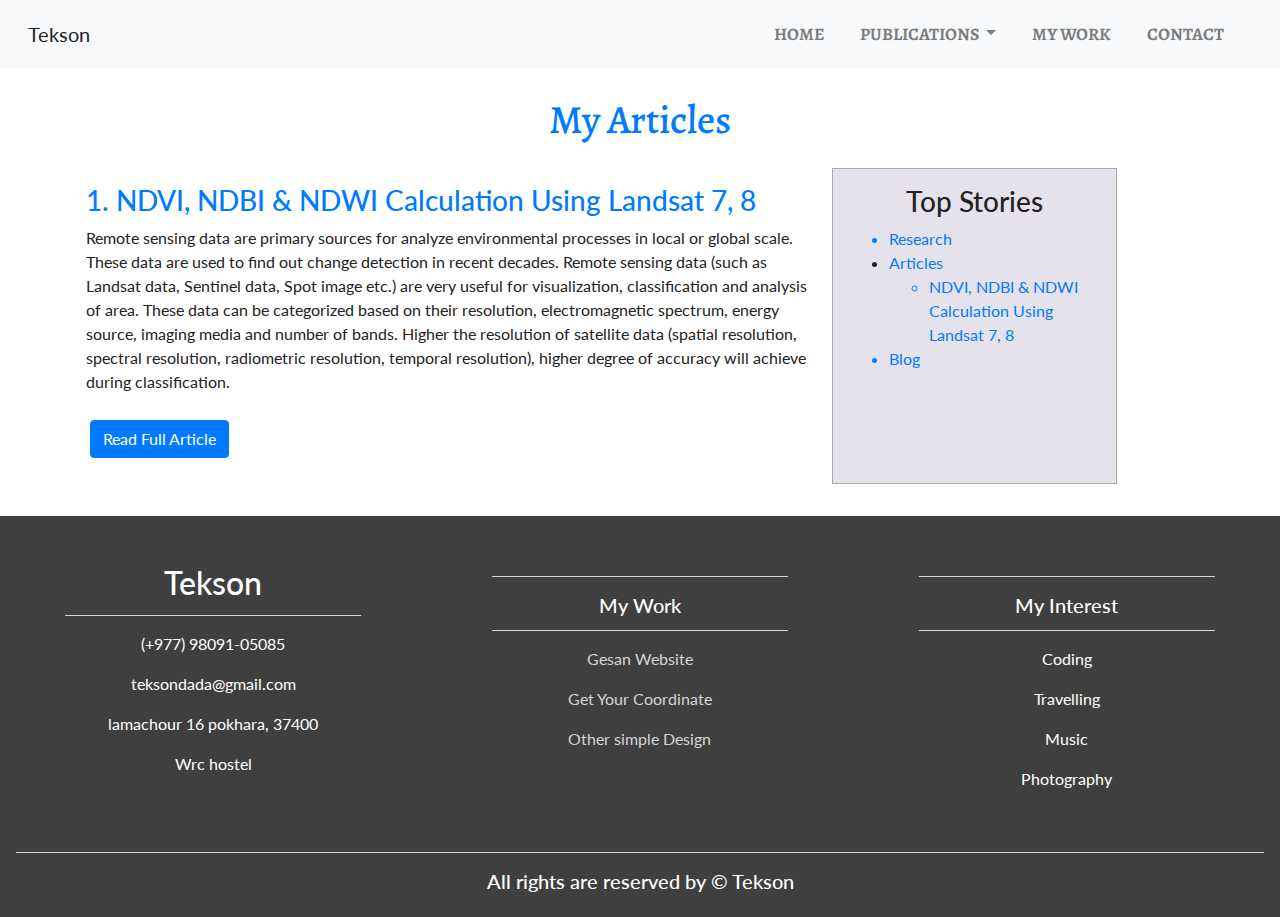
==== articles.html @ 779a0559 "updating required files" ====
<!DOCTYPE html>
<html lang="en">

<head>

    <head>
        <!-- Required meta tags -->
        <meta charset="utf-8">
        <meta name="viewport" content="width=device-width, initial-scale=1, shrink-to-fit=no">

        <!-- Bootstrap CSS -->
        <link rel="stylesheet" href="https://stackpath.bootstrapcdn.com/bootstrap/4.1.1/css/bootstrap.min.css">

        <!--Main CSS-->
        <link rel="stylesheet" type="text/css" href="css/style.css">

        <!--Animation CSS-->
        <link rel="stylesheet" type="text/css" href="css/animate.css">

        <!--Google Font-->
        <link href="https://fonts.googleapis.com/css?family=Alegreya:400,700|Lato" rel="stylesheet">


        <!--Font-awesome link-->
        <link rel="stylesheet" type="text/css" href="font-awesome/css/all.css">
        <link rel="stylesheet" href="https://use.fontawesome.com/releases/v5.1.0/css/all.css"
            integrity="sha384-lKuwvrZot6UHsBSfcMvOkWwlCMgc0TaWr+30HWe3a4ltaBwTZhyTEggF5tJv8tbt" crossorigin="anonymous">



        <!--Title of the Website-->
        <title>My Work | Tekson</title>

    </head>
</head>

<body>
    <!--Navigation -->
    <nav class="navbar navbar-expand-md bg-light navbar-light fixed-top shadow-lg">
        <div class="container-fluid animated fadeInUp" data-wow-duration=".7s">
            <a class="navbar-brand" href="index.html">Tekson</a>
            <button class="navbar-toggler" type="button" data-toggle="collapse" data-target="#navbarResponsive">
                <span class="navbar-toggler-icon"></span>
            </button>
            <div class="collapse navbar-collapse" id="navbarResponsive">
                <ul class="navbar-nav ml-auto">
                    <li class="nav-item">
                        <a href="index.html" class="nav-link">Home</a>
                    </li>
                    <li class="nav-item">
                        <div class="dropdown">
                            <a class="dropdown-toggle nav-link" id="dropdownMenuButton" data-toggle="dropdown"
                                aria-haspopup="true" aria-expanded="false" href="publication.html">
                                Publications
                            </a>
                            <div class="dropdown-menu" aria-labelledby="dropdownMenuButton">
                                <a class="dropdown-item nav-link" href="research.html">Research</a>
                                <a class="dropdown-item nav-link" href="articles.html">Articles</a>
                                <a class="dropdown-item nav-link" href="blog.html">Blog</a>
                            </div>
                        </div>
                    </li>
                    <li class="nav-item">
                        <a href="work.html" class="nav-link">My Work</a>
                    </li>
                    <li class="nav-item">
                        <a href="contact.html" class="nav-link">Contact</a>
                    </li>
                </ul>
            </div>
        </div>
    </nav>

    <!-- articles main -->
    <div class="articles padding">
        <h1 class="col-12 text-primary text-center heading padding wow fadeInUp">My Articles</h1>
        <div class="container">
            <div class="row">
                <div class="col-8 articles-main">
                    <a href="https://www.linkedin.com/pulse/ndvi-ndbi-ndwi-calculation-using-landsat-7-8-tek-bahadur-kshetri/"
                        target="_blank">
                        <h3 class="text-primary">1. NDVI, NDBI & NDWI Calculation Using Landsat 7, 8</h3>
                    </a>
                    <p>Remote sensing data are primary sources for analyze environmental processes in local or
                        global scale. These data are used to find out change detection in recent decades. Remote
                        sensing data (such as Landsat data, Sentinel data, Spot image etc.) are very useful for
                        visualization, classification and analysis of area. These data can be categorized based
                        on
                        their resolution, electromagnetic spectrum, energy source, imaging media and number of
                        bands. Higher the resolution of satellite data (spatial resolution, spectral resolution,
                        radiometric resolution, temporal resolution), higher degree of accuracy will achieve
                        during
                        classification.</p>
                    <img src="img/ndvi.jpg" alt="">
                    <a class="btn btn-primary"
                        href="https://www.linkedin.com/pulse/ndvi-ndbi-ndwi-calculation-using-landsat-7-8-tek-bahadur-kshetri/"
                        target="_blank">Read Full Article</a>

                </div>

                <div class="col-3 articles-side">
                    <h3 class="text-center">Top Stories</h3>
                    <ul>
                        <a href="#">
                            <li>Research</li>
                        </a>
                        <a href="#">
                            <li>Articles
                                <ul>
                                    <a href="#">
                                        <li>NDVI, NDBI & NDWI Calculation Using Landsat 7, 8</li>
                                    </a>
                                </ul>
                            </li>
                        </a>
                        <a href="#">
                            <li>Blog</li>
                        </a>
                    </ul>
                </div>
            </div>
        </div>
    </div>

    <!--Footer-->
    <footer class="text-white">
        <div class="container-fluid">
            <div class="row text-center">
                <div class="col-md-4 wow fadeInUp">
                    <h2>Tekson</h2>
                    <hr class="light">
                    <p>(+977) 98091-05085</p>
                    <p>teksondada@gmail.com</p>
                    <p>lamachour 16 pokhara, 37400</p>
                    <p>Wrc hostel</p>
                </div>
                <div class="col-md-4 m-footer wow fadeInUp">
                    <hr class="light">
                    <h5>My Work</h5>
                    <hr class="light">
                    <p><a href="#" data-toggle="modal" data-target="#myModal1">Gesan Website</a></p>
                    <p><a href="#" data-toggle="modal" data-target="#myModal2">Get Your Coordinate</a></p>
                    <p><a href="#" data-toggle="modal" data-target="#myModal3">Other simple Design</a></p>
                </div>
                <div class="col-md-4 wow fadeInUp">
                    <hr class="light">
                    <h5>My Interest</h5>
                    <hr class="light">
                    <p>Coding</p>
                    <p>Travelling</p>
                    <p>Music</p>
                    <p>Photography</p>
                </div>
                <div class="col-12 wow fadeInUp">
                    <hr class="light-1">
                    <h5> All rights are reserved by &copy; Tekson</h5>
                </div>
            </div>
        </div>
    </footer>

    <!-- Optional JavaScript -->
    <!-- jQuery first, then Popper.js, then Bootstrap JS -->
    <script src="https://code.jquery.com/jquery-3.3.1.slim.min.js"
        integrity="sha384-q8i/X+965DzO0rT7abK41JStQIAqVgRVzpbzo5smXKp4YfRvH+8abtTE1Pi6jizo"
        crossorigin="anonymous"></script>
    <script src="https://cdnjs.cloudflare.com/ajax/libs/popper.js/1.14.3/umd/popper.min.js"
        integrity="sha384-ZMP7rVo3mIykV+2+9J3UJ46jBk0WLaUAdn689aCwoqbBJiSnjAK/l8WvCWPIPm49"
        crossorigin="anonymous"></script>
    <script src="https://stackpath.bootstrapcdn.com/bootstrap/4.1.1/js/bootstrap.min.js"
        integrity="sha384-smHYKdLADwkXOn1EmN1qk/HfnUcbVRZyYmZ4qpPea6sjB/pTJ0euyQp0Mk8ck+5T"
        crossorigin="anonymous"></script>

    <script src="https://code.jquery.com/jquery-3.3.1.min.js"></script>
    <script type="text/javascript" src="js/main.js"></script>
    <script src="js/wow.min.js"></script>
    <script>
        new WOW().init();
    </script>
</body>

</html>
---- css/style.css ----
html, body{
	height: 100%;
	width: 100%;
	font-family: 'Lato', sans-serif;
	color: #222;
}
*{
	box-sizing: border-box;
}
.padding{
	padding-bottom: 2rem;
	padding-top: 2rem;
}


/*navigation*/
.navbar{
	padding: .8rem;
}
.navbar-nav li{
	padding-right: 20px;
}
.nav-link{
    font-family: 'Alegreya', serif;
    font-weight: 700;
	font-size: 1.1em !important;
	text-transform: uppercase;
}
.heading{
	margin-top: 3rem;
	font-family: 'Alegreya', serif;
}

.main-1{
	height: 100%;
	width: 100%;
	position: relative;
	background-image: url('../img/222.jpg');
	background-size: cover;
	background-repeat: none;
	background-position: center;
}
.main-2{
	position: absolute;
	top: 50%;
	left: 5%;
	transform: translateY(-50%);
	transform: translateX(-5%);
}
.my-skills{
	background-image: url(../img/my-skill1.jpg);
	background-attachment: fixed;
	background-repeat: none;
	background-size: cover;
	background-position: bottom;
}
.my-interests{
	background-image: url(../img/my-skill.jpg);
	background-attachment: fixed;
	background-repeat: none;
	background-size: cover;
	background-position: bottom;
}
.modal-body img{
	width: 100%;
	height: 100%;
}
.modal-content a{
	margin: 1%;
}
.fa-code,
.fa-camera,
.fa-music,
.fa-book,
.fa-plane,
.fa-gamepad{
	font-size: 80px;
}
.carousel-inner img{
	width: 100%;
	height: 100%;
}
.youtube{
	padding-bottom: 3%;
}
.udemy{
	padding-bottom: 3%;
}

#contact .well{
    margin-top:30px;
}
input[type="text"]  { border: none ;}
input[type="tel"]  { border: none ;}
input[type="email"]  { border: none ;}



#contact .form-control{
    border-radius: 0;
    border-bottom: 2px solid #111;
}

#contact .row{
    margin-bottom:30px;
}   

.social a{
	font-size: 4.5rem;
	padding: 3rem; 
}
.fa-facebook{
	color: #3b5998;
}
.fa-twitter{
	color: #00aced;
}
.fa-instagram{
	color: #517fa8;
}
.fa-google-plus-g{
	color: #dd4b39;
}
.fa-youtube{
	color: #bb0000;
}
.fa-github{
    color: #3e2c00;
}

.fa-facebook:hover,
.fa-twitter:hover,
.fa-instagram:hover,
.fa-google-plus-g:hover,
.fa-youtube:hover,
.fa-github:hover{
	color: #d5d5d5;
}
.research {
	position: relative;
	width: 100%;
	height: 100%;
}
.blog{
	position: relative;
	width: 100%;
	height: 100%;
}
.not-reached {
	text-align: center;
	font-size: 2rem;
	width: 100%;
	position: absolute;
	top: 50%;
	bottom: 50%;
}
.articles-main {
	/* background-color: #e6e2eb; */
	/* border: 1px solid #aaa; */
	margin: 0 2px 0 0; 
}
.articles-main a{
	margin: 10px 0 10px 0;
}
.articles-side {
	background: #e6e2eb;
	border: 1px solid #aaa;
}

.articles img{
	width: 100%;
	height: auto;
}

footer{
	background-color: #3f3f3f;
	color: #d5d5d5;
	padding-top: 2rem;
}
hr.light{
	border-top: 1px solid #d5d5d5;
	width: 75%;
	margin-top: .8rem;
	margin-bottom: 1rem;
}
footer a{
	color: #d5d5d5;
}
.m-footer a{
	color: #d5d5d5;
}
hr.light-1{
	border-top: 1px solid #d5d5d5;
	width: 100%;
	margin-top: .8rem;
	margin-bottom: 1rem;
}


/* Media Quaries */
@media (max-width: 992px) {
	.main-2 h3{
		font-size: 1.5rem;
	}
	.main-2 h1{
		font-size: 2rem;
	}
	.main-2 p{
		font-size: .8rem;
	}
	.progress-left{
		padding: 0 1rem 1rem 3rem;
	}
	.progress-right{
		padding: 0 0 1rem 1rem;
	}
	.social a{
	font-size: 3.5rem;
	padding: 2rem; 
	}
}


@media (max-width: 768px){
	.btn{
		font-size: 70%;
	}
	.padding{
		padding-top: .8rem;
		padding-bottom: .8rem;
	}
	.heading{
		font-size: 200%;
	}
	.second h4{
		font-size: 140%;
	}
	.second p{
		font-size: 90%;
	}
	.main-2 h3{
		font-size: 1.3rem;
	}
	.main-2 h1{
		font-size: 1.5rem;
	}
	.main-2 p{
		font-size: .5rem;
	}
	.fa-code,
	.fa-camera,
	.fa-music,
	.fa-book,
	.fa-plane,
	.fa-gamepad{
		font-size: 30px;
	}
	.my-interests-1{
		font-size: .8rem;
	}
    #contact iframe {
        margin-bottom: 15px;
    }
	.progress-left, .progress-right{
		padding: 1rem;
		font-size: 90%;
	}
	.social a{
	font-size: 2.5rem;
	padding: 1.2rem; 
	}
	.research{
		height: 500px;
	}
	.not-reached{
		font-size: 1.5rem;
	}
}


@media (max-width: 576px){
	.main-2 h3{
		font-size: 1rem;
	}
	.main-2 h1{
		font-size: 1.2rem;
	}
	.main-2 p{
		font-size: .4rem;
	}
	.social a{
	font-size: 2rem;
	padding: .7rem; 
	}
	.research{
		height: 300px;
	}
	.not-reached{
		font-size: 1rem;
	}
}


/* Default Settings*/
/*Firefox Bug Fix--*/
.carousel-item{
	transition: ~webkit~transform 0.5s ease;
	transition: transform 0.5s ease;
	transition: transform o.5s ease, ~webkit-transform 0.5s ease;
	~webkit-backface-visibility: visible;
	backface-visibility: visible;
}
/*Fixed Background Image --*/
figure{
	position: relative;
	width: 100%;
	height: 60%;
	margin: 0 !important;
}
.fixed-wrap{
	clip: rect(0, auto, auto, 0);
	position: absolute;
	top: 0;
	left: 0;
	width: 100%;
	height: 100%;
}
[class*="col-"] {
	padding: 1rem;
}
---- font-awesome/css/all.css ----
/*!
 * Font Awesome Free 5.1.0 by @fontawesome - https://fontawesome.com
 * License - https://fontawesome.com/license (Icons: CC BY 4.0, Fonts: SIL OFL 1.1, Code: MIT License)
 */
.fa,.fab,.fal,.far,.fas{-moz-osx-font-smoothing:grayscale;-webkit-font-smoothing:antialiased;display:inline-block;font-style:normal;font-variant:normal;text-rendering:auto;line-height:1}.fa-lg{font-size:1.33333em;line-height:.75em;vertical-align:-.0667em}.fa-xs{font-size:.75em}.fa-sm{font-size:.875em}.fa-1x{font-size:1em}.fa-2x{font-size:2em}.fa-3x{font-size:3em}.fa-4x{font-size:4em}.fa-5x{font-size:5em}.fa-6x{font-size:6em}.fa-7x{font-size:7em}.fa-8x{font-size:8em}.fa-9x{font-size:9em}.fa-10x{font-size:10em}.fa-fw{text-align:center;width:1.25em}.fa-ul{list-style-type:none;margin-left:2.5em;padding-left:0}.fa-ul>li{position:relative}.fa-li{left:-2em;position:absolute;text-align:center;width:2em;line-height:inherit}.fa-border{border:.08em solid #eee;border-radius:.1em;padding:.2em .25em .15em}.fa-pull-left{float:left}.fa-pull-right{float:right}.fa.fa-pull-left,.fab.fa-pull-left,.fal.fa-pull-left,.far.fa-pull-left,.fas.fa-pull-left{margin-right:.3em}.fa.fa-pull-right,.fab.fa-pull-right,.fal.fa-pull-right,.far.fa-pull-right,.fas.fa-pull-right{margin-left:.3em}.fa-spin{animation:a 2s infinite linear}.fa-pulse{animation:a 1s infinite steps(8)}@keyframes a{0%{transform:rotate(0deg)}to{transform:rotate(1turn)}}.fa-rotate-90{-ms-filter:"progid:DXImageTransform.Microsoft.BasicImage(rotation=1)";transform:rotate(90deg)}.fa-rotate-180{-ms-filter:"progid:DXImageTransform.Microsoft.BasicImage(rotation=2)";transform:rotate(180deg)}.fa-rotate-270{-ms-filter:"progid:DXImageTransform.Microsoft.BasicImage(rotation=3)";transform:rotate(270deg)}.fa-flip-horizontal{-ms-filter:"progid:DXImageTransform.Microsoft.BasicImage(rotation=0, mirror=1)";transform:scaleX(-1)}.fa-flip-vertical{transform:scaleY(-1)}.fa-flip-horizontal.fa-flip-vertical,.fa-flip-vertical{-ms-filter:"progid:DXImageTransform.Microsoft.BasicImage(rotation=2, mirror=1)"}.fa-flip-horizontal.fa-flip-vertical{transform:scale(-1)}:root .fa-flip-horizontal,:root .fa-flip-vertical,:root .fa-rotate-90,:root .fa-rotate-180,:root .fa-rotate-270{-webkit-filter:none;filter:none}.fa-stack{display:inline-block;height:2em;line-height:2em;position:relative;vertical-align:middle;width:2em}.fa-stack-1x,.fa-stack-2x{left:0;position:absolute;text-align:center;width:100%}.fa-stack-1x{line-height:inherit}.fa-stack-2x{font-size:2em}.fa-inverse{color:#fff}.fa-500px:before{content:"\f26e"}.fa-accessible-icon:before{content:"\f368"}.fa-accusoft:before{content:"\f369"}.fa-address-book:before{content:"\f2b9"}.fa-address-card:before{content:"\f2bb"}.fa-adjust:before{content:"\f042"}.fa-adn:before{content:"\f170"}.fa-adversal:before{content:"\f36a"}.fa-affiliatetheme:before{content:"\f36b"}.fa-algolia:before{content:"\f36c"}.fa-align-center:before{content:"\f037"}.fa-align-justify:before{content:"\f039"}.fa-align-left:before{content:"\f036"}.fa-align-right:before{content:"\f038"}.fa-allergies:before{content:"\f461"}.fa-amazon:before{content:"\f270"}.fa-amazon-pay:before{content:"\f42c"}.fa-ambulance:before{content:"\f0f9"}.fa-american-sign-language-interpreting:before{content:"\f2a3"}.fa-amilia:before{content:"\f36d"}.fa-anchor:before{content:"\f13d"}.fa-android:before{content:"\f17b"}.fa-angellist:before{content:"\f209"}.fa-angle-double-down:before{content:"\f103"}.fa-angle-double-left:before{content:"\f100"}.fa-angle-double-right:before{content:"\f101"}.fa-angle-double-up:before{content:"\f102"}.fa-angle-down:before{content:"\f107"}.fa-angle-left:before{content:"\f104"}.fa-angle-right:before{content:"\f105"}.fa-angle-up:before{content:"\f106"}.fa-angry:before{content:"\f556"}.fa-angrycreative:before{content:"\f36e"}.fa-angular:before{content:"\f420"}.fa-app-store:before{content:"\f36f"}.fa-app-store-ios:before{content:"\f370"}.fa-apper:before{content:"\f371"}.fa-apple:before{content:"\f179"}.fa-apple-pay:before{content:"\f415"}.fa-archive:before{content:"\f187"}.fa-archway:before{content:"\f557"}.fa-arrow-alt-circle-down:before{content:"\f358"}.fa-arrow-alt-circle-left:before{content:"\f359"}.fa-arrow-alt-circle-right:before{content:"\f35a"}.fa-arrow-alt-circle-up:before{content:"\f35b"}.fa-arrow-circle-down:before{content:"\f0ab"}.fa-arrow-circle-left:before{content:"\f0a8"}.fa-arrow-circle-right:before{content:"\f0a9"}.fa-arrow-circle-up:before{content:"\f0aa"}.fa-arrow-down:before{content:"\f063"}.fa-arrow-left:before{content:"\f060"}.fa-arrow-right:before{content:"\f061"}.fa-arrow-up:before{content:"\f062"}.fa-arrows-alt:before{content:"\f0b2"}.fa-arrows-alt-h:before{content:"\f337"}.fa-arrows-alt-v:before{content:"\f338"}.fa-assistive-listening-systems:before{content:"\f2a2"}.fa-asterisk:before{content:"\f069"}.fa-asymmetrik:before{content:"\f372"}.fa-at:before{content:"\f1fa"}.fa-atlas:before{content:"\f558"}.fa-audible:before{content:"\f373"}.fa-audio-description:before{content:"\f29e"}.fa-autoprefixer:before{content:"\f41c"}.fa-avianex:before{content:"\f374"}.fa-aviato:before{content:"\f421"}.fa-award:before{content:"\f559"}.fa-aws:before{content:"\f375"}.fa-backspace:before{content:"\f55a"}.fa-backward:before{content:"\f04a"}.fa-balance-scale:before{content:"\f24e"}.fa-ban:before{content:"\f05e"}.fa-band-aid:before{content:"\f462"}.fa-bandcamp:before{content:"\f2d5"}.fa-barcode:before{content:"\f02a"}.fa-bars:before{content:"\f0c9"}.fa-baseball-ball:before{content:"\f433"}.fa-basketball-ball:before{content:"\f434"}.fa-bath:before{content:"\f2cd"}.fa-battery-empty:before{content:"\f244"}.fa-battery-full:before{content:"\f240"}.fa-battery-half:before{content:"\f242"}.fa-battery-quarter:before{content:"\f243"}.fa-battery-three-quarters:before{content:"\f241"}.fa-bed:before{content:"\f236"}.fa-beer:before{content:"\f0fc"}.fa-behance:before{content:"\f1b4"}.fa-behance-square:before{content:"\f1b5"}.fa-bell:before{content:"\f0f3"}.fa-bell-slash:before{content:"\f1f6"}.fa-bezier-curve:before{content:"\f55b"}.fa-bicycle:before{content:"\f206"}.fa-bimobject:before{content:"\f378"}.fa-binoculars:before{content:"\f1e5"}.fa-birthday-cake:before{content:"\f1fd"}.fa-bitbucket:before{content:"\f171"}.fa-bitcoin:before{content:"\f379"}.fa-bity:before{content:"\f37a"}.fa-black-tie:before{content:"\f27e"}.fa-blackberry:before{content:"\f37b"}.fa-blender:before{content:"\f517"}.fa-blind:before{content:"\f29d"}.fa-blogger:before{content:"\f37c"}.fa-blogger-b:before{content:"\f37d"}.fa-bluetooth:before{content:"\f293"}.fa-bluetooth-b:before{content:"\f294"}.fa-bold:before{content:"\f032"}.fa-bolt:before{content:"\f0e7"}.fa-bomb:before{content:"\f1e2"}.fa-bong:before{content:"\f55c"}.fa-book:before{content:"\f02d"}.fa-book-open:before{content:"\f518"}.fa-bookmark:before{content:"\f02e"}.fa-bowling-ball:before{content:"\f436"}.fa-box:before{content:"\f466"}.fa-box-open:before{content:"\f49e"}.fa-boxes:before{content:"\f468"}.fa-braille:before{content:"\f2a1"}.fa-briefcase:before{content:"\f0b1"}.fa-briefcase-medical:before{content:"\f469"}.fa-broadcast-tower:before{content:"\f519"}.fa-broom:before{content:"\f51a"}.fa-brush:before{content:"\f55d"}.fa-btc:before{content:"\f15a"}.fa-bug:before{content:"\f188"}.fa-building:before{content:"\f1ad"}.fa-bullhorn:before{content:"\f0a1"}.fa-bullseye:before{content:"\f140"}.fa-burn:before{content:"\f46a"}.fa-buromobelexperte:before{content:"\f37f"}.fa-bus:before{content:"\f207"}.fa-bus-alt:before{content:"\f55e"}.fa-buysellads:before{content:"\f20d"}.fa-calculator:before{content:"\f1ec"}.fa-calendar:before{content:"\f133"}.fa-calendar-alt:before{content:"\f073"}.fa-calendar-check:before{content:"\f274"}.fa-calendar-minus:before{content:"\f272"}.fa-calendar-plus:before{content:"\f271"}.fa-calendar-times:before{content:"\f273"}.fa-camera:before{content:"\f030"}.fa-camera-retro:before{content:"\f083"}.fa-cannabis:before{content:"\f55f"}.fa-capsules:before{content:"\f46b"}.fa-car:before{content:"\f1b9"}.fa-caret-down:before{content:"\f0d7"}.fa-caret-left:before{content:"\f0d9"}.fa-caret-right:before{content:"\f0da"}.fa-caret-square-down:before{content:"\f150"}.fa-caret-square-left:before{content:"\f191"}.fa-caret-square-right:before{content:"\f152"}.fa-caret-square-up:before{content:"\f151"}.fa-caret-up:before{content:"\f0d8"}.fa-cart-arrow-down:before{content:"\f218"}.fa-cart-plus:before{content:"\f217"}.fa-cc-amazon-pay:before{content:"\f42d"}.fa-cc-amex:before{content:"\f1f3"}.fa-cc-apple-pay:before{content:"\f416"}.fa-cc-diners-club:before{content:"\f24c"}.fa-cc-discover:before{content:"\f1f2"}.fa-cc-jcb:before{content:"\f24b"}.fa-cc-mastercard:before{content:"\f1f1"}.fa-cc-paypal:before{content:"\f1f4"}.fa-cc-stripe:before{content:"\f1f5"}.fa-cc-visa:before{content:"\f1f0"}.fa-centercode:before{content:"\f380"}.fa-certificate:before{content:"\f0a3"}.fa-chalkboard:before{content:"\f51b"}.fa-chalkboard-teacher:before{content:"\f51c"}.fa-chart-area:before{content:"\f1fe"}.fa-chart-bar:before{content:"\f080"}.fa-chart-line:before{content:"\f201"}.fa-chart-pie:before{content:"\f200"}.fa-check:before{content:"\f00c"}.fa-check-circle:before{content:"\f058"}.fa-check-double:before{content:"\f560"}.fa-check-square:before{content:"\f14a"}.fa-chess:before{content:"\f439"}.fa-chess-bishop:before{content:"\f43a"}.fa-chess-board:before{content:"\f43c"}.fa-chess-king:before{content:"\f43f"}.fa-chess-knight:before{content:"\f441"}.fa-chess-pawn:before{content:"\f443"}.fa-chess-queen:before{content:"\f445"}.fa-chess-rook:before{content:"\f447"}.fa-chevron-circle-down:before{content:"\f13a"}.fa-chevron-circle-left:before{content:"\f137"}.fa-chevron-circle-right:before{content:"\f138"}.fa-chevron-circle-up:before{content:"\f139"}.fa-chevron-down:before{content:"\f078"}.fa-chevron-left:before{content:"\f053"}.fa-chevron-right:before{content:"\f054"}.fa-chevron-up:before{content:"\f077"}.fa-child:before{content:"\f1ae"}.fa-chrome:before{content:"\f268"}.fa-church:before{content:"\f51d"}.fa-circle:before{content:"\f111"}.fa-circle-notch:before{content:"\f1ce"}.fa-clipboard:before{content:"\f328"}.fa-clipboard-check:before{content:"\f46c"}.fa-clipboard-list:before{content:"\f46d"}.fa-clock:before{content:"\f017"}.fa-clone:before{content:"\f24d"}.fa-closed-captioning:before{content:"\f20a"}.fa-cloud:before{content:"\f0c2"}.fa-cloud-download-alt:before{content:"\f381"}.fa-cloud-upload-alt:before{content:"\f382"}.fa-cloudscale:before{content:"\f383"}.fa-cloudsmith:before{content:"\f384"}.fa-cloudversify:before{content:"\f385"}.fa-cocktail:before{content:"\f561"}.fa-code:before{content:"\f121"}.fa-code-branch:before{content:"\f126"}.fa-codepen:before{content:"\f1cb"}.fa-codiepie:before{content:"\f284"}.fa-coffee:before{content:"\f0f4"}.fa-cog:before{content:"\f013"}.fa-cogs:before{content:"\f085"}.fa-coins:before{content:"\f51e"}.fa-columns:before{content:"\f0db"}.fa-comment:before{content:"\f075"}.fa-comment-alt:before{content:"\f27a"}.fa-comment-dots:before{content:"\f4ad"}.fa-comment-slash:before{content:"\f4b3"}.fa-comments:before{content:"\f086"}.fa-compact-disc:before{content:"\f51f"}.fa-compass:before{content:"\f14e"}.fa-compress:before{content:"\f066"}.fa-concierge-bell:before{content:"\f562"}.fa-connectdevelop:before{content:"\f20e"}.fa-contao:before{content:"\f26d"}.fa-cookie:before{content:"\f563"}.fa-cookie-bite:before{content:"\f564"}.fa-copy:before{content:"\f0c5"}.fa-copyright:before{content:"\f1f9"}.fa-couch:before{content:"\f4b8"}.fa-cpanel:before{content:"\f388"}.fa-creative-commons:before{content:"\f25e"}.fa-creative-commons-by:before{content:"\f4e7"}.fa-creative-commons-nc:before{content:"\f4e8"}.fa-creative-commons-nc-eu:before{content:"\f4e9"}.fa-creative-commons-nc-jp:before{content:"\f4ea"}.fa-creative-commons-nd:before{content:"\f4eb"}.fa-creative-commons-pd:before{content:"\f4ec"}.fa-creative-commons-pd-alt:before{content:"\f4ed"}.fa-creative-commons-remix:before{content:"\f4ee"}.fa-creative-commons-sa:before{content:"\f4ef"}.fa-creative-commons-sampling:before{content:"\f4f0"}.fa-creative-commons-sampling-plus:before{content:"\f4f1"}.fa-creative-commons-share:before{content:"\f4f2"}.fa-credit-card:before{content:"\f09d"}.fa-crop:before{content:"\f125"}.fa-crop-alt:before{content:"\f565"}.fa-crosshairs:before{content:"\f05b"}.fa-crow:before{content:"\f520"}.fa-crown:before{content:"\f521"}.fa-css3:before{content:"\f13c"}.fa-css3-alt:before{content:"\f38b"}.fa-cube:before{content:"\f1b2"}.fa-cubes:before{content:"\f1b3"}.fa-cut:before{content:"\f0c4"}.fa-cuttlefish:before{content:"\f38c"}.fa-d-and-d:before{content:"\f38d"}.fa-dashcube:before{content:"\f210"}.fa-database:before{content:"\f1c0"}.fa-deaf:before{content:"\f2a4"}.fa-delicious:before{content:"\f1a5"}.fa-deploydog:before{content:"\f38e"}.fa-deskpro:before{content:"\f38f"}.fa-desktop:before{content:"\f108"}.fa-deviantart:before{content:"\f1bd"}.fa-diagnoses:before{content:"\f470"}.fa-dice:before{content:"\f522"}.fa-dice-five:before{content:"\f523"}.fa-dice-four:before{content:"\f524"}.fa-dice-one:before{content:"\f525"}.fa-dice-six:before{content:"\f526"}.fa-dice-three:before{content:"\f527"}.fa-dice-two:before{content:"\f528"}.fa-digg:before{content:"\f1a6"}.fa-digital-ocean:before{content:"\f391"}.fa-digital-tachograph:before{content:"\f566"}.fa-discord:before{content:"\f392"}.fa-discourse:before{content:"\f393"}.fa-divide:before{content:"\f529"}.fa-dizzy:before{content:"\f567"}.fa-dna:before{content:"\f471"}.fa-dochub:before{content:"\f394"}.fa-docker:before{content:"\f395"}.fa-dollar-sign:before{content:"\f155"}.fa-dolly:before{content:"\f472"}.fa-dolly-flatbed:before{content:"\f474"}.fa-donate:before{content:"\f4b9"}.fa-door-closed:before{content:"\f52a"}.fa-door-open:before{content:"\f52b"}.fa-dot-circle:before{content:"\f192"}.fa-dove:before{content:"\f4ba"}.fa-download:before{content:"\f019"}.fa-draft2digital:before{content:"\f396"}.fa-drafting-compass:before{content:"\f568"}.fa-dribbble:before{content:"\f17d"}.fa-dribbble-square:before{content:"\f397"}.fa-dropbox:before{content:"\f16b"}.fa-drum:before{content:"\f569"}.fa-drum-steelpan:before{content:"\f56a"}.fa-drupal:before{content:"\f1a9"}.fa-dumbbell:before{content:"\f44b"}.fa-dyalog:before{content:"\f399"}.fa-earlybirds:before{content:"\f39a"}.fa-ebay:before{content:"\f4f4"}.fa-edge:before{content:"\f282"}.fa-edit:before{content:"\f044"}.fa-eject:before{content:"\f052"}.fa-elementor:before{content:"\f430"}.fa-ellipsis-h:before{content:"\f141"}.fa-ellipsis-v:before{content:"\f142"}.fa-ember:before{content:"\f423"}.fa-empire:before{content:"\f1d1"}.fa-envelope:before{content:"\f0e0"}.fa-envelope-open:before{content:"\f2b6"}.fa-envelope-square:before{content:"\f199"}.fa-envira:before{content:"\f299"}.fa-equals:before{content:"\f52c"}.fa-eraser:before{content:"\f12d"}.fa-erlang:before{content:"\f39d"}.fa-ethereum:before{content:"\f42e"}.fa-etsy:before{content:"\f2d7"}.fa-euro-sign:before{content:"\f153"}.fa-exchange-alt:before{content:"\f362"}.fa-exclamation:before{content:"\f12a"}.fa-exclamation-circle:before{content:"\f06a"}.fa-exclamation-triangle:before{content:"\f071"}.fa-expand:before{content:"\f065"}.fa-expand-arrows-alt:before{content:"\f31e"}.fa-expeditedssl:before{content:"\f23e"}.fa-external-link-alt:before{content:"\f35d"}.fa-external-link-square-alt:before{content:"\f360"}.fa-eye:before{content:"\f06e"}.fa-eye-dropper:before{content:"\f1fb"}.fa-eye-slash:before{content:"\f070"}.fa-facebook:before{content:"\f09a"}.fa-facebook-f:before{content:"\f39e"}.fa-facebook-messenger:before{content:"\f39f"}.fa-facebook-square:before{content:"\f082"}.fa-fast-backward:before{content:"\f049"}.fa-fast-forward:before{content:"\f050"}.fa-fax:before{content:"\f1ac"}.fa-feather:before{content:"\f52d"}.fa-feather-alt:before{content:"\f56b"}.fa-female:before{content:"\f182"}.fa-fighter-jet:before{content:"\f0fb"}.fa-file:before{content:"\f15b"}.fa-file-alt:before{content:"\f15c"}.fa-file-archive:before{content:"\f1c6"}.fa-file-audio:before{content:"\f1c7"}.fa-file-code:before{content:"\f1c9"}.fa-file-contract:before{content:"\f56c"}.fa-file-download:before{content:"\f56d"}.fa-file-excel:before{content:"\f1c3"}.fa-file-export:before{content:"\f56e"}.fa-file-image:before{content:"\f1c5"}.fa-file-import:before{content:"\f56f"}.fa-file-invoice:before{content:"\f570"}.fa-file-invoice-dollar:before{content:"\f571"}.fa-file-medical:before{content:"\f477"}.fa-file-medical-alt:before{content:"\f478"}.fa-file-pdf:before{content:"\f1c1"}.fa-file-powerpoint:before{content:"\f1c4"}.fa-file-prescription:before{content:"\f572"}.fa-file-signature:before{content:"\f573"}.fa-file-upload:before{content:"\f574"}.fa-file-video:before{content:"\f1c8"}.fa-file-word:before{content:"\f1c2"}.fa-fill:before{content:"\f575"}.fa-fill-drip:before{content:"\f576"}.fa-film:before{content:"\f008"}.fa-filter:before{content:"\f0b0"}.fa-fingerprint:before{content:"\f577"}.fa-fire:before{content:"\f06d"}.fa-fire-extinguisher:before{content:"\f134"}.fa-firefox:before{content:"\f269"}.fa-first-aid:before{content:"\f479"}.fa-first-order:before{content:"\f2b0"}.fa-first-order-alt:before{content:"\f50a"}.fa-firstdraft:before{content:"\f3a1"}.fa-fish:before{content:"\f578"}.fa-flag:before{content:"\f024"}.fa-flag-checkered:before{content:"\f11e"}.fa-flask:before{content:"\f0c3"}.fa-flickr:before{content:"\f16e"}.fa-flipboard:before{content:"\f44d"}.fa-flushed:before{content:"\f579"}.fa-fly:before{content:"\f417"}.fa-folder:before{content:"\f07b"}.fa-folder-open:before{content:"\f07c"}.fa-font:before{content:"\f031"}.fa-font-awesome:before{content:"\f2b4"}.fa-font-awesome-alt:before{content:"\f35c"}.fa-font-awesome-flag:before{content:"\f425"}.fa-font-awesome-logo-full:before{content:"\f4e6"}.fa-fonticons:before{content:"\f280"}.fa-fonticons-fi:before{content:"\f3a2"}.fa-football-ball:before{content:"\f44e"}.fa-fort-awesome:before{content:"\f286"}.fa-fort-awesome-alt:before{content:"\f3a3"}.fa-forumbee:before{content:"\f211"}.fa-forward:before{content:"\f04e"}.fa-foursquare:before{content:"\f180"}.fa-free-code-camp:before{content:"\f2c5"}.fa-freebsd:before{content:"\f3a4"}.fa-frog:before{content:"\f52e"}.fa-frown:before{content:"\f119"}.fa-frown-open:before{content:"\f57a"}.fa-fulcrum:before{content:"\f50b"}.fa-futbol:before{content:"\f1e3"}.fa-galactic-republic:before{content:"\f50c"}.fa-galactic-senate:before{content:"\f50d"}.fa-gamepad:before{content:"\f11b"}.fa-gas-pump:before{content:"\f52f"}.fa-gavel:before{content:"\f0e3"}.fa-gem:before{content:"\f3a5"}.fa-genderless:before{content:"\f22d"}.fa-get-pocket:before{content:"\f265"}.fa-gg:before{content:"\f260"}.fa-gg-circle:before{content:"\f261"}.fa-gift:before{content:"\f06b"}.fa-git:before{content:"\f1d3"}.fa-git-square:before{content:"\f1d2"}.fa-github:before{content:"\f09b"}.fa-github-alt:before{content:"\f113"}.fa-github-square:before{content:"\f092"}.fa-gitkraken:before{content:"\f3a6"}.fa-gitlab:before{content:"\f296"}.fa-gitter:before{content:"\f426"}.fa-glass-martini:before{content:"\f000"}.fa-glass-martini-alt:before{content:"\f57b"}.fa-glasses:before{content:"\f530"}.fa-glide:before{content:"\f2a5"}.fa-glide-g:before{content:"\f2a6"}.fa-globe:before{content:"\f0ac"}.fa-globe-africa:before{content:"\f57c"}.fa-globe-americas:before{content:"\f57d"}.fa-globe-asia:before{content:"\f57e"}.fa-gofore:before{content:"\f3a7"}.fa-golf-ball:before{content:"\f450"}.fa-goodreads:before{content:"\f3a8"}.fa-goodreads-g:before{content:"\f3a9"}.fa-google:before{content:"\f1a0"}.fa-google-drive:before{content:"\f3aa"}.fa-google-play:before{content:"\f3ab"}.fa-google-plus:before{content:"\f2b3"}.fa-google-plus-g:before{content:"\f0d5"}.fa-google-plus-square:before{content:"\f0d4"}.fa-google-wallet:before{content:"\f1ee"}.fa-graduation-cap:before{content:"\f19d"}.fa-gratipay:before{content:"\f184"}.fa-grav:before{content:"\f2d6"}.fa-greater-than:before{content:"\f531"}.fa-greater-than-equal:before{content:"\f532"}.fa-grimace:before{content:"\f57f"}.fa-grin:before{content:"\f580"}.fa-grin-alt:before{content:"\f581"}.fa-grin-beam:before{content:"\f582"}.fa-grin-beam-sweat:before{content:"\f583"}.fa-grin-hearts:before{content:"\f584"}.fa-grin-squint:before{content:"\f585"}.fa-grin-squint-tears:before{content:"\f586"}.fa-grin-stars:before{content:"\f587"}.fa-grin-tears:before{content:"\f588"}.fa-grin-tongue:before{content:"\f589"}.fa-grin-tongue-squint:before{content:"\f58a"}.fa-grin-tongue-wink:before{content:"\f58b"}.fa-grin-wink:before{content:"\f58c"}.fa-grip-horizontal:before{content:"\f58d"}.fa-grip-vertical:before{content:"\f58e"}.fa-gripfire:before{content:"\f3ac"}.fa-grunt:before{content:"\f3ad"}.fa-gulp:before{content:"\f3ae"}.fa-h-square:before{content:"\f0fd"}.fa-hacker-news:before{content:"\f1d4"}.fa-hacker-news-square:before{content:"\f3af"}.fa-hand-holding:before{content:"\f4bd"}.fa-hand-holding-heart:before{content:"\f4be"}.fa-hand-holding-usd:before{content:"\f4c0"}.fa-hand-lizard:before{content:"\f258"}.fa-hand-paper:before{content:"\f256"}.fa-hand-peace:before{content:"\f25b"}.fa-hand-point-down:before{content:"\f0a7"}.fa-hand-point-left:before{content:"\f0a5"}.fa-hand-point-right:before{content:"\f0a4"}.fa-hand-point-up:before{content:"\f0a6"}.fa-hand-pointer:before{content:"\f25a"}.fa-hand-rock:before{content:"\f255"}.fa-hand-scissors:before{content:"\f257"}.fa-hand-spock:before{content:"\f259"}.fa-hands:before{content:"\f4c2"}.fa-hands-helping:before{content:"\f4c4"}.fa-handshake:before{content:"\f2b5"}.fa-hashtag:before{content:"\f292"}.fa-hdd:before{content:"\f0a0"}.fa-heading:before{content:"\f1dc"}.fa-headphones:before{content:"\f025"}.fa-headphones-alt:before{content:"\f58f"}.fa-headset:before{content:"\f590"}.fa-heart:before{content:"\f004"}.fa-heartbeat:before{content:"\f21e"}.fa-helicopter:before{content:"\f533"}.fa-highlighter:before{content:"\f591"}.fa-hips:before{content:"\f452"}.fa-hire-a-helper:before{content:"\f3b0"}.fa-history:before{content:"\f1da"}.fa-hockey-puck:before{content:"\f453"}.fa-home:before{content:"\f015"}.fa-hooli:before{content:"\f427"}.fa-hornbill:before{content:"\f592"}.fa-hospital:before{content:"\f0f8"}.fa-hospital-alt:before{content:"\f47d"}.fa-hospital-symbol:before{content:"\f47e"}.fa-hot-tub:before{content:"\f593"}.fa-hotel:before{content:"\f594"}.fa-hotjar:before{content:"\f3b1"}.fa-hourglass:before{content:"\f254"}.fa-hourglass-end:before{content:"\f253"}.fa-hourglass-half:before{content:"\f252"}.fa-hourglass-start:before{content:"\f251"}.fa-houzz:before{content:"\f27c"}.fa-html5:before{content:"\f13b"}.fa-hubspot:before{content:"\f3b2"}.fa-i-cursor:before{content:"\f246"}.fa-id-badge:before{content:"\f2c1"}.fa-id-card:before{content:"\f2c2"}.fa-id-card-alt:before{content:"\f47f"}.fa-image:before{content:"\f03e"}.fa-images:before{content:"\f302"}.fa-imdb:before{content:"\f2d8"}.fa-inbox:before{content:"\f01c"}.fa-indent:before{content:"\f03c"}.fa-industry:before{content:"\f275"}.fa-infinity:before{content:"\f534"}.fa-info:before{content:"\f129"}.fa-info-circle:before{content:"\f05a"}.fa-instagram:before{content:"\f16d"}.fa-internet-explorer:before{content:"\f26b"}.fa-ioxhost:before{content:"\f208"}.fa-italic:before{content:"\f033"}.fa-itunes:before{content:"\f3b4"}.fa-itunes-note:before{content:"\f3b5"}.fa-java:before{content:"\f4e4"}.fa-jedi-order:before{content:"\f50e"}.fa-jenkins:before{content:"\f3b6"}.fa-joget:before{content:"\f3b7"}.fa-joint:before{content:"\f595"}.fa-joomla:before{content:"\f1aa"}.fa-js:before{content:"\f3b8"}.fa-js-square:before{content:"\f3b9"}.fa-jsfiddle:before{content:"\f1cc"}.fa-key:before{content:"\f084"}.fa-keybase:before{content:"\f4f5"}.fa-keyboard:before{content:"\f11c"}.fa-keycdn:before{content:"\f3ba"}.fa-kickstarter:before{content:"\f3bb"}.fa-kickstarter-k:before{content:"\f3bc"}.fa-kiss:before{content:"\f596"}.fa-kiss-beam:before{content:"\f597"}.fa-kiss-wink-heart:before{content:"\f598"}.fa-kiwi-bird:before{content:"\f535"}.fa-korvue:before{content:"\f42f"}.fa-language:before{content:"\f1ab"}.fa-laptop:before{content:"\f109"}.fa-laravel:before{content:"\f3bd"}.fa-lastfm:before{content:"\f202"}.fa-lastfm-square:before{content:"\f203"}.fa-laugh:before{content:"\f599"}.fa-laugh-beam:before{content:"\f59a"}.fa-laugh-squint:before{content:"\f59b"}.fa-laugh-wink:before{content:"\f59c"}.fa-leaf:before{content:"\f06c"}.fa-leanpub:before{content:"\f212"}.fa-lemon:before{content:"\f094"}.fa-less:before{content:"\f41d"}.fa-less-than:before{content:"\f536"}.fa-less-than-equal:before{content:"\f537"}.fa-level-down-alt:before{content:"\f3be"}.fa-level-up-alt:before{content:"\f3bf"}.fa-life-ring:before{content:"\f1cd"}.fa-lightbulb:before{content:"\f0eb"}.fa-line:before{content:"\f3c0"}.fa-link:before{content:"\f0c1"}.fa-linkedin:before{content:"\f08c"}.fa-linkedin-in:before{content:"\f0e1"}.fa-linode:before{content:"\f2b8"}.fa-linux:before{content:"\f17c"}.fa-lira-sign:before{content:"\f195"}.fa-list:before{content:"\f03a"}.fa-list-alt:before{content:"\f022"}.fa-list-ol:before{content:"\f0cb"}.fa-list-ul:before{content:"\f0ca"}.fa-location-arrow:before{content:"\f124"}.fa-lock:before{content:"\f023"}.fa-lock-open:before{content:"\f3c1"}.fa-long-arrow-alt-down:before{content:"\f309"}.fa-long-arrow-alt-left:before{content:"\f30a"}.fa-long-arrow-alt-right:before{content:"\f30b"}.fa-long-arrow-alt-up:before{content:"\f30c"}.fa-low-vision:before{content:"\f2a8"}.fa-luggage-cart:before{content:"\f59d"}.fa-lyft:before{content:"\f3c3"}.fa-magento:before{content:"\f3c4"}.fa-magic:before{content:"\f0d0"}.fa-magnet:before{content:"\f076"}.fa-mailchimp:before{content:"\f59e"}.fa-male:before{content:"\f183"}.fa-mandalorian:before{content:"\f50f"}.fa-map:before{content:"\f279"}.fa-map-marked:before{content:"\f59f"}.fa-map-marked-alt:before{content:"\f5a0"}.fa-map-marker:before{content:"\f041"}.fa-map-marker-alt:before{content:"\f3c5"}.fa-map-pin:before{content:"\f276"}.fa-map-signs:before{content:"\f277"}.fa-marker:before{content:"\f5a1"}.fa-mars:before{content:"\f222"}.fa-mars-double:before{content:"\f227"}.fa-mars-stroke:before{content:"\f229"}.fa-mars-stroke-h:before{content:"\f22b"}.fa-mars-stroke-v:before{content:"\f22a"}.fa-mastodon:before{content:"\f4f6"}.fa-maxcdn:before{content:"\f136"}.fa-medal:before{content:"\f5a2"}.fa-medapps:before{content:"\f3c6"}.fa-medium:before{content:"\f23a"}.fa-medium-m:before{content:"\f3c7"}.fa-medkit:before{content:"\f0fa"}.fa-medrt:before{content:"\f3c8"}.fa-meetup:before{content:"\f2e0"}.fa-megaport:before{content:"\f5a3"}.fa-meh:before{content:"\f11a"}.fa-meh-blank:before{content:"\f5a4"}.fa-meh-rolling-eyes:before{content:"\f5a5"}.fa-memory:before{content:"\f538"}.fa-mercury:before{content:"\f223"}.fa-microchip:before{content:"\f2db"}.fa-microphone:before{content:"\f130"}.fa-microphone-alt:before{content:"\f3c9"}.fa-microphone-alt-slash:before{content:"\f539"}.fa-microphone-slash:before{content:"\f131"}.fa-microsoft:before{content:"\f3ca"}.fa-minus:before{content:"\f068"}.fa-minus-circle:before{content:"\f056"}.fa-minus-square:before{content:"\f146"}.fa-mix:before{content:"\f3cb"}.fa-mixcloud:before{content:"\f289"}.fa-mizuni:before{content:"\f3cc"}.fa-mobile:before{content:"\f10b"}.fa-mobile-alt:before{content:"\f3cd"}.fa-modx:before{content:"\f285"}.fa-monero:before{content:"\f3d0"}.fa-money-bill:before{content:"\f0d6"}.fa-money-bill-alt:before{content:"\f3d1"}.fa-money-bill-wave:before{content:"\f53a"}.fa-money-bill-wave-alt:before{content:"\f53b"}.fa-money-check:before{content:"\f53c"}.fa-money-check-alt:before{content:"\f53d"}.fa-monument:before{content:"\f5a6"}.fa-moon:before{content:"\f186"}.fa-mortar-pestle:before{content:"\f5a7"}.fa-motorcycle:before{content:"\f21c"}.fa-mouse-pointer:before{content:"\f245"}.fa-music:before{content:"\f001"}.fa-napster:before{content:"\f3d2"}.fa-neuter:before{content:"\f22c"}.fa-newspaper:before{content:"\f1ea"}.fa-nimblr:before{content:"\f5a8"}.fa-nintendo-switch:before{content:"\f418"}.fa-node:before{content:"\f419"}.fa-node-js:before{content:"\f3d3"}.fa-not-equal:before{content:"\f53e"}.fa-notes-medical:before{content:"\f481"}.fa-npm:before{content:"\f3d4"}.fa-ns8:before{content:"\f3d5"}.fa-nutritionix:before{content:"\f3d6"}.fa-object-group:before{content:"\f247"}.fa-object-ungroup:before{content:"\f248"}.fa-odnoklassniki:before{content:"\f263"}.fa-odnoklassniki-square:before{content:"\f264"}.fa-old-republic:before{content:"\f510"}.fa-opencart:before{content:"\f23d"}.fa-openid:before{content:"\f19b"}.fa-opera:before{content:"\f26a"}.fa-optin-monster:before{content:"\f23c"}.fa-osi:before{content:"\f41a"}.fa-outdent:before{content:"\f03b"}.fa-page4:before{content:"\f3d7"}.fa-pagelines:before{content:"\f18c"}.fa-paint-brush:before{content:"\f1fc"}.fa-paint-roller:before{content:"\f5aa"}.fa-palette:before{content:"\f53f"}.fa-palfed:before{content:"\f3d8"}.fa-pallet:before{content:"\f482"}.fa-paper-plane:before{content:"\f1d8"}.fa-paperclip:before{content:"\f0c6"}.fa-parachute-box:before{content:"\f4cd"}.fa-paragraph:before{content:"\f1dd"}.fa-parking:before{content:"\f540"}.fa-passport:before{content:"\f5ab"}.fa-paste:before{content:"\f0ea"}.fa-patreon:before{content:"\f3d9"}.fa-pause:before{content:"\f04c"}.fa-pause-circle:before{content:"\f28b"}.fa-paw:before{content:"\f1b0"}.fa-paypal:before{content:"\f1ed"}.fa-pen:before{content:"\f304"}.fa-pen-alt:before{content:"\f305"}.fa-pen-fancy:before{content:"\f5ac"}.fa-pen-nib:before{content:"\f5ad"}.fa-pen-square:before{content:"\f14b"}.fa-pencil-alt:before{content:"\f303"}.fa-pencil-ruler:before{content:"\f5ae"}.fa-people-carry:before{content:"\f4ce"}.fa-percent:before{content:"\f295"}.fa-percentage:before{content:"\f541"}.fa-periscope:before{content:"\f3da"}.fa-phabricator:before{content:"\f3db"}.fa-phoenix-framework:before{content:"\f3dc"}.fa-phoenix-squadron:before{content:"\f511"}.fa-phone:before{content:"\f095"}.fa-phone-slash:before{content:"\f3dd"}.fa-phone-square:before{content:"\f098"}.fa-phone-volume:before{content:"\f2a0"}.fa-php:before{content:"\f457"}.fa-pied-piper:before{content:"\f2ae"}.fa-pied-piper-alt:before{content:"\f1a8"}.fa-pied-piper-hat:before{content:"\f4e5"}.fa-pied-piper-pp:before{content:"\f1a7"}.fa-piggy-bank:before{content:"\f4d3"}.fa-pills:before{content:"\f484"}.fa-pinterest:before{content:"\f0d2"}.fa-pinterest-p:before{content:"\f231"}.fa-pinterest-square:before{content:"\f0d3"}.fa-plane:before{content:"\f072"}.fa-plane-arrival:before{content:"\f5af"}.fa-plane-departure:before{content:"\f5b0"}.fa-play:before{content:"\f04b"}.fa-play-circle:before{content:"\f144"}.fa-playstation:before{content:"\f3df"}.fa-plug:before{content:"\f1e6"}.fa-plus:before{content:"\f067"}.fa-plus-circle:before{content:"\f055"}.fa-plus-square:before{content:"\f0fe"}.fa-podcast:before{content:"\f2ce"}.fa-poo:before{content:"\f2fe"}.fa-portrait:before{content:"\f3e0"}.fa-pound-sign:before{content:"\f154"}.fa-power-off:before{content:"\f011"}.fa-prescription:before{content:"\f5b1"}.fa-prescription-bottle:before{content:"\f485"}.fa-prescription-bottle-alt:before{content:"\f486"}.fa-print:before{content:"\f02f"}.fa-procedures:before{content:"\f487"}.fa-product-hunt:before{content:"\f288"}.fa-project-diagram:before{content:"\f542"}.fa-pushed:before{content:"\f3e1"}.fa-puzzle-piece:before{content:"\f12e"}.fa-python:before{content:"\f3e2"}.fa-qq:before{content:"\f1d6"}.fa-qrcode:before{content:"\f029"}.fa-question:before{content:"\f128"}.fa-question-circle:before{content:"\f059"}.fa-quidditch:before{content:"\f458"}.fa-quinscape:before{content:"\f459"}.fa-quora:before{content:"\f2c4"}.fa-quote-left:before{content:"\f10d"}.fa-quote-right:before{content:"\f10e"}.fa-r-project:before{content:"\f4f7"}.fa-random:before{content:"\f074"}.fa-ravelry:before{content:"\f2d9"}.fa-react:before{content:"\f41b"}.fa-readme:before{content:"\f4d5"}.fa-rebel:before{content:"\f1d0"}.fa-receipt:before{content:"\f543"}.fa-recycle:before{content:"\f1b8"}.fa-red-river:before{content:"\f3e3"}.fa-reddit:before{content:"\f1a1"}.fa-reddit-alien:before{content:"\f281"}.fa-reddit-square:before{content:"\f1a2"}.fa-redo:before{content:"\f01e"}.fa-redo-alt:before{content:"\f2f9"}.fa-registered:before{content:"\f25d"}.fa-rendact:before{content:"\f3e4"}.fa-renren:before{content:"\f18b"}.fa-reply:before{content:"\f3e5"}.fa-reply-all:before{content:"\f122"}.fa-replyd:before{content:"\f3e6"}.fa-researchgate:before{content:"\f4f8"}.fa-resolving:before{content:"\f3e7"}.fa-retweet:before{content:"\f079"}.fa-ribbon:before{content:"\f4d6"}.fa-road:before{content:"\f018"}.fa-robot:before{content:"\f544"}.fa-rocket:before{content:"\f135"}.fa-rocketchat:before{content:"\f3e8"}.fa-rockrms:before{content:"\f3e9"}.fa-rss:before{content:"\f09e"}.fa-rss-square:before{content:"\f143"}.fa-ruble-sign:before{content:"\f158"}.fa-ruler:before{content:"\f545"}.fa-ruler-combined:before{content:"\f546"}.fa-ruler-horizontal:before{content:"\f547"}.fa-ruler-vertical:before{content:"\f548"}.fa-rupee-sign:before{content:"\f156"}.fa-sad-cry:before{content:"\f5b3"}.fa-sad-tear:before{content:"\f5b4"}.fa-safari:before{content:"\f267"}.fa-sass:before{content:"\f41e"}.fa-save:before{content:"\f0c7"}.fa-schlix:before{content:"\f3ea"}.fa-school:before{content:"\f549"}.fa-screwdriver:before{content:"\f54a"}.fa-scribd:before{content:"\f28a"}.fa-search:before{content:"\f002"}.fa-search-minus:before{content:"\f010"}.fa-search-plus:before{content:"\f00e"}.fa-searchengin:before{content:"\f3eb"}.fa-seedling:before{content:"\f4d8"}.fa-sellcast:before{content:"\f2da"}.fa-sellsy:before{content:"\f213"}.fa-server:before{content:"\f233"}.fa-servicestack:before{content:"\f3ec"}.fa-share:before{content:"\f064"}.fa-share-alt:before{content:"\f1e0"}.fa-share-alt-square:before{content:"\f1e1"}.fa-share-square:before{content:"\f14d"}.fa-shekel-sign:before{content:"\f20b"}.fa-shield-alt:before{content:"\f3ed"}.fa-ship:before{content:"\f21a"}.fa-shipping-fast:before{content:"\f48b"}.fa-shirtsinbulk:before{content:"\f214"}.fa-shoe-prints:before{content:"\f54b"}.fa-shopping-bag:before{content:"\f290"}.fa-shopping-basket:before{content:"\f291"}.fa-shopping-cart:before{content:"\f07a"}.fa-shopware:before{content:"\f5b5"}.fa-shower:before{content:"\f2cc"}.fa-shuttle-van:before{content:"\f5b6"}.fa-sign:before{content:"\f4d9"}.fa-sign-in-alt:before{content:"\f2f6"}.fa-sign-language:before{content:"\f2a7"}.fa-sign-out-alt:before{content:"\f2f5"}.fa-signal:before{content:"\f012"}.fa-signature:before{content:"\f5b7"}.fa-simplybuilt:before{content:"\f215"}.fa-sistrix:before{content:"\f3ee"}.fa-sitemap:before{content:"\f0e8"}.fa-sith:before{content:"\f512"}.fa-skull:before{content:"\f54c"}.fa-skyatlas:before{content:"\f216"}.fa-skype:before{content:"\f17e"}.fa-slack:before{content:"\f198"}.fa-slack-hash:before{content:"\f3ef"}.fa-sliders-h:before{content:"\f1de"}.fa-slideshare:before{content:"\f1e7"}.fa-smile:before{content:"\f118"}.fa-smile-beam:before{content:"\f5b8"}.fa-smile-wink:before{content:"\f4da"}.fa-smoking:before{content:"\f48d"}.fa-smoking-ban:before{content:"\f54d"}.fa-snapchat:before{content:"\f2ab"}.fa-snapchat-ghost:before{content:"\f2ac"}.fa-snapchat-square:before{content:"\f2ad"}.fa-snowflake:before{content:"\f2dc"}.fa-solar-panel:before{content:"\f5ba"}.fa-sort:before{content:"\f0dc"}.fa-sort-alpha-down:before{content:"\f15d"}.fa-sort-alpha-up:before{content:"\f15e"}.fa-sort-amount-down:before{content:"\f160"}.fa-sort-amount-up:before{content:"\f161"}.fa-sort-down:before{content:"\f0dd"}.fa-sort-numeric-down:before{content:"\f162"}.fa-sort-numeric-up:before{content:"\f163"}.fa-sort-up:before{content:"\f0de"}.fa-soundcloud:before{content:"\f1be"}.fa-spa:before{content:"\f5bb"}.fa-space-shuttle:before{content:"\f197"}.fa-speakap:before{content:"\f3f3"}.fa-spinner:before{content:"\f110"}.fa-splotch:before{content:"\f5bc"}.fa-spotify:before{content:"\f1bc"}.fa-spray-can:before{content:"\f5bd"}.fa-square:before{content:"\f0c8"}.fa-square-full:before{content:"\f45c"}.fa-squarespace:before{content:"\f5be"}.fa-stack-exchange:before{content:"\f18d"}.fa-stack-overflow:before{content:"\f16c"}.fa-stamp:before{content:"\f5bf"}.fa-star:before{content:"\f005"}.fa-star-half:before{content:"\f089"}.fa-star-half-alt:before{content:"\f5c0"}.fa-staylinked:before{content:"\f3f5"}.fa-steam:before{content:"\f1b6"}.fa-steam-square:before{content:"\f1b7"}.fa-steam-symbol:before{content:"\f3f6"}.fa-step-backward:before{content:"\f048"}.fa-step-forward:before{content:"\f051"}.fa-stethoscope:before{content:"\f0f1"}.fa-sticker-mule:before{content:"\f3f7"}.fa-sticky-note:before{content:"\f249"}.fa-stop:before{content:"\f04d"}.fa-stop-circle:before{content:"\f28d"}.fa-stopwatch:before{content:"\f2f2"}.fa-store:before{content:"\f54e"}.fa-store-alt:before{content:"\f54f"}.fa-strava:before{content:"\f428"}.fa-stream:before{content:"\f550"}.fa-street-view:before{content:"\f21d"}.fa-strikethrough:before{content:"\f0cc"}.fa-stripe:before{content:"\f429"}.fa-stripe-s:before{content:"\f42a"}.fa-stroopwafel:before{content:"\f551"}.fa-studiovinari:before{content:"\f3f8"}.fa-stumbleupon:before{content:"\f1a4"}.fa-stumbleupon-circle:before{content:"\f1a3"}.fa-subscript:before{content:"\f12c"}.fa-subway:before{content:"\f239"}.fa-suitcase:before{content:"\f0f2"}.fa-suitcase-rolling:before{content:"\f5c1"}.fa-sun:before{content:"\f185"}.fa-superpowers:before{content:"\f2dd"}.fa-superscript:before{content:"\f12b"}.fa-supple:before{content:"\f3f9"}.fa-surprise:before{content:"\f5c2"}.fa-swatchbook:before{content:"\f5c3"}.fa-swimmer:before{content:"\f5c4"}.fa-swimming-pool:before{content:"\f5c5"}.fa-sync:before{content:"\f021"}.fa-sync-alt:before{content:"\f2f1"}.fa-syringe:before{content:"\f48e"}.fa-table:before{content:"\f0ce"}.fa-table-tennis:before{content:"\f45d"}.fa-tablet:before{content:"\f10a"}.fa-tablet-alt:before{content:"\f3fa"}.fa-tablets:before{content:"\f490"}.fa-tachometer-alt:before{content:"\f3fd"}.fa-tag:before{content:"\f02b"}.fa-tags:before{content:"\f02c"}.fa-tape:before{content:"\f4db"}.fa-tasks:before{content:"\f0ae"}.fa-taxi:before{content:"\f1ba"}.fa-teamspeak:before{content:"\f4f9"}.fa-telegram:before{content:"\f2c6"}.fa-telegram-plane:before{content:"\f3fe"}.fa-tencent-weibo:before{content:"\f1d5"}.fa-terminal:before{content:"\f120"}.fa-text-height:before{content:"\f034"}.fa-text-width:before{content:"\f035"}.fa-th:before{content:"\f00a"}.fa-th-large:before{content:"\f009"}.fa-th-list:before{content:"\f00b"}.fa-themeco:before{content:"\f5c6"}.fa-themeisle:before{content:"\f2b2"}.fa-thermometer:before{content:"\f491"}.fa-thermometer-empty:before{content:"\f2cb"}.fa-thermometer-full:before{content:"\f2c7"}.fa-thermometer-half:before{content:"\f2c9"}.fa-thermometer-quarter:before{content:"\f2ca"}.fa-thermometer-three-quarters:before{content:"\f2c8"}.fa-thumbs-down:before{content:"\f165"}.fa-thumbs-up:before{content:"\f164"}.fa-thumbtack:before{content:"\f08d"}.fa-ticket-alt:before{content:"\f3ff"}.fa-times:before{content:"\f00d"}.fa-times-circle:before{content:"\f057"}.fa-tint:before{content:"\f043"}.fa-tint-slash:before{content:"\f5c7"}.fa-tired:before{content:"\f5c8"}.fa-toggle-off:before{content:"\f204"}.fa-toggle-on:before{content:"\f205"}.fa-toolbox:before{content:"\f552"}.fa-tooth:before{content:"\f5c9"}.fa-trade-federation:before{content:"\f513"}.fa-trademark:before{content:"\f25c"}.fa-train:before{content:"\f238"}.fa-transgender:before{content:"\f224"}.fa-transgender-alt:before{content:"\f225"}.fa-trash:before{content:"\f1f8"}.fa-trash-alt:before{content:"\f2ed"}.fa-tree:before{content:"\f1bb"}.fa-trello:before{content:"\f181"}.fa-tripadvisor:before{content:"\f262"}.fa-trophy:before{content:"\f091"}.fa-truck:before{content:"\f0d1"}.fa-truck-loading:before{content:"\f4de"}.fa-truck-moving:before{content:"\f4df"}.fa-tshirt:before{content:"\f553"}.fa-tty:before{content:"\f1e4"}.fa-tumblr:before{content:"\f173"}.fa-tumblr-square:before{content:"\f174"}.fa-tv:before{content:"\f26c"}.fa-twitch:before{content:"\f1e8"}.fa-twitter:before{content:"\f099"}.fa-twitter-square:before{content:"\f081"}.fa-typo3:before{content:"\f42b"}.fa-uber:before{content:"\f402"}.fa-uikit:before{content:"\f403"}.fa-umbrella:before{content:"\f0e9"}.fa-umbrella-beach:before{content:"\f5ca"}.fa-underline:before{content:"\f0cd"}.fa-undo:before{content:"\f0e2"}.fa-undo-alt:before{content:"\f2ea"}.fa-uniregistry:before{content:"\f404"}.fa-universal-access:before{content:"\f29a"}.fa-university:before{content:"\f19c"}.fa-unlink:before{content:"\f127"}.fa-unlock:before{content:"\f09c"}.fa-unlock-alt:before{content:"\f13e"}.fa-untappd:before{content:"\f405"}.fa-upload:before{content:"\f093"}.fa-usb:before{content:"\f287"}.fa-user:before{content:"\f007"}.fa-user-alt:before{content:"\f406"}.fa-user-alt-slash:before{content:"\f4fa"}.fa-user-astronaut:before{content:"\f4fb"}.fa-user-check:before{content:"\f4fc"}.fa-user-circle:before{content:"\f2bd"}.fa-user-clock:before{content:"\f4fd"}.fa-user-cog:before{content:"\f4fe"}.fa-user-edit:before{content:"\f4ff"}.fa-user-friends:before{content:"\f500"}.fa-user-graduate:before{content:"\f501"}.fa-user-lock:before{content:"\f502"}.fa-user-md:before{content:"\f0f0"}.fa-user-minus:before{content:"\f503"}.fa-user-ninja:before{content:"\f504"}.fa-user-plus:before{content:"\f234"}.fa-user-secret:before{content:"\f21b"}.fa-user-shield:before{content:"\f505"}.fa-user-slash:before{content:"\f506"}.fa-user-tag:before{content:"\f507"}.fa-user-tie:before{content:"\f508"}.fa-user-times:before{content:"\f235"}.fa-users:before{content:"\f0c0"}.fa-users-cog:before{content:"\f509"}.fa-ussunnah:before{content:"\f407"}.fa-utensil-spoon:before{content:"\f2e5"}.fa-utensils:before{content:"\f2e7"}.fa-vaadin:before{content:"\f408"}.fa-vector-square:before{content:"\f5cb"}.fa-venus:before{content:"\f221"}.fa-venus-double:before{content:"\f226"}.fa-venus-mars:before{content:"\f228"}.fa-viacoin:before{content:"\f237"}.fa-viadeo:before{content:"\f2a9"}.fa-viadeo-square:before{content:"\f2aa"}.fa-vial:before{content:"\f492"}.fa-vials:before{content:"\f493"}.fa-viber:before{content:"\f409"}.fa-video:before{content:"\f03d"}.fa-video-slash:before{content:"\f4e2"}.fa-vimeo:before{content:"\f40a"}.fa-vimeo-square:before{content:"\f194"}.fa-vimeo-v:before{content:"\f27d"}.fa-vine:before{content:"\f1ca"}.fa-vk:before{content:"\f189"}.fa-vnv:before{content:"\f40b"}.fa-volleyball-ball:before{content:"\f45f"}.fa-volume-down:before{content:"\f027"}.fa-volume-off:before{content:"\f026"}.fa-volume-up:before{content:"\f028"}.fa-vuejs:before{content:"\f41f"}.fa-walking:before{content:"\f554"}.fa-wallet:before{content:"\f555"}.fa-warehouse:before{content:"\f494"}.fa-weebly:before{content:"\f5cc"}.fa-weibo:before{content:"\f18a"}.fa-weight:before{content:"\f496"}.fa-weight-hanging:before{content:"\f5cd"}.fa-weixin:before{content:"\f1d7"}.fa-whatsapp:before{content:"\f232"}.fa-whatsapp-square:before{content:"\f40c"}.fa-wheelchair:before{content:"\f193"}.fa-whmcs:before{content:"\f40d"}.fa-wifi:before{content:"\f1eb"}.fa-wikipedia-w:before{content:"\f266"}.fa-window-close:before{content:"\f410"}.fa-window-maximize:before{content:"\f2d0"}.fa-window-minimize:before{content:"\f2d1"}.fa-window-restore:before{content:"\f2d2"}.fa-windows:before{content:"\f17a"}.fa-wine-glass:before{content:"\f4e3"}.fa-wine-glass-alt:before{content:"\f5ce"}.fa-wix:before{content:"\f5cf"}.fa-wolf-pack-battalion:before{content:"\f514"}.fa-won-sign:before{content:"\f159"}.fa-wordpress:before{content:"\f19a"}.fa-wordpress-simple:before{content:"\f411"}.fa-wpbeginner:before{content:"\f297"}.fa-wpexplorer:before{content:"\f2de"}.fa-wpforms:before{content:"\f298"}.fa-wrench:before{content:"\f0ad"}.fa-x-ray:before{content:"\f497"}.fa-xbox:before{content:"\f412"}.fa-xing:before{content:"\f168"}.fa-xing-square:before{content:"\f169"}.fa-y-combinator:before{content:"\f23b"}.fa-yahoo:before{content:"\f19e"}.fa-yandex:before{content:"\f413"}.fa-yandex-international:before{content:"\f414"}.fa-yelp:before{content:"\f1e9"}.fa-yen-sign:before{content:"\f157"}.fa-yoast:before{content:"\f2b1"}.fa-youtube:before{content:"\f167"}.fa-youtube-square:before{content:"\f431"}.sr-only{border:0;clip:rect(0,0,0,0);height:1px;margin:-1px;overflow:hidden;padding:0;position:absolute;width:1px}.sr-only-focusable:active,.sr-only-focusable:focus{clip:auto;height:auto;margin:0;overflow:visible;position:static;width:auto}@font-face{font-family:"Font Awesome 5 Brands";font-style:normal;font-weight:normal;src:url(../webfonts/fa-brands-400.eot);src:url(../webfonts/fa-brands-400.eot?#iefix) format("embedded-opentype"),url(../webfonts/fa-brands-400.woff2) format("woff2"),url(../webfonts/fa-brands-400.woff) format("woff"),url(../webfonts/fa-brands-400.ttf) format("truetype"),url(../webfonts/fa-brands-400.svg#fontawesome) format("svg")}.fab{font-family:"Font Awesome 5 Brands"}@font-face{font-family:"Font Awesome 5 Free";font-style:normal;font-weight:400;src:url(../webfonts/fa-regular-400.eot);src:url(../webfonts/fa-regular-400.eot?#iefix) format("embedded-opentype"),url(../webfonts/fa-regular-400.woff2) format("woff2"),url(../webfonts/fa-regular-400.woff) format("woff"),url(../webfonts/fa-regular-400.ttf) format("truetype"),url(../webfonts/fa-regular-400.svg#fontawesome) format("svg")}.far{font-weight:400}@font-face{font-family:"Font Awesome 5 Free";font-style:normal;font-weight:900;src:url(../webfonts/fa-solid-900.eot);src:url(../webfonts/fa-solid-900.eot?#iefix) format("embedded-opentype"),url(../webfonts/fa-solid-900.woff2) format("woff2"),url(../webfonts/fa-solid-900.woff) format("woff"),url(../webfonts/fa-solid-900.ttf) format("truetype"),url(../webfonts/fa-solid-900.svg#fontawesome) format("svg")}.fa,.far,.fas{font-family:"Font Awesome 5 Free"}.fa,.fas{font-weight:900}
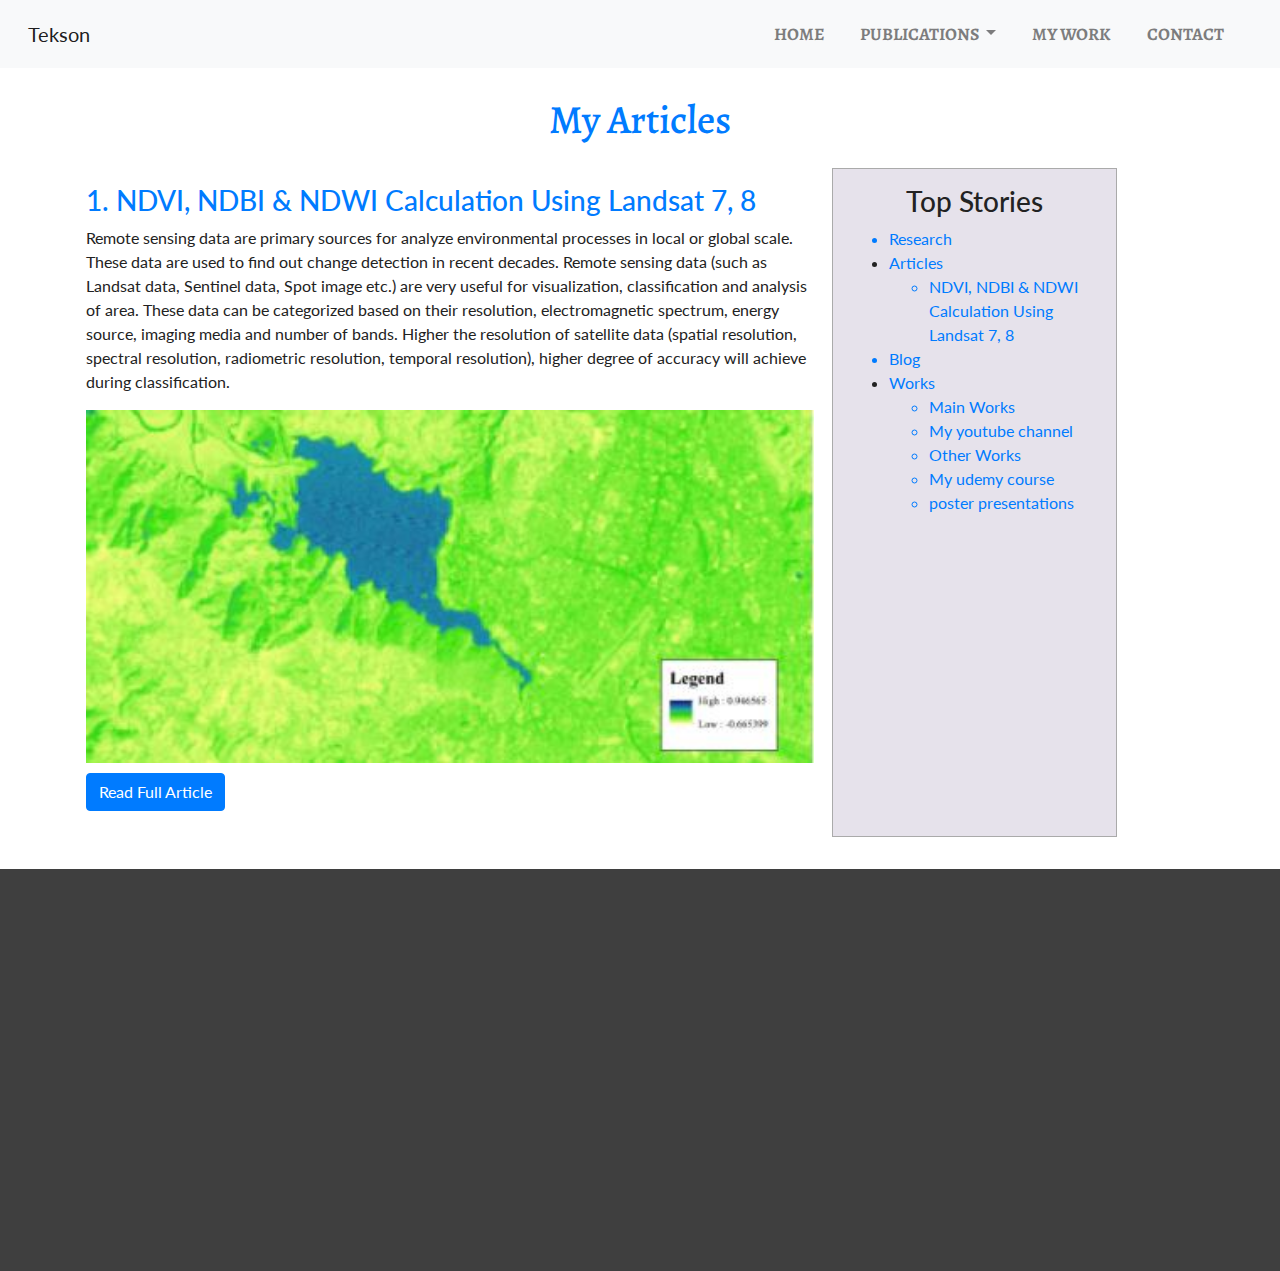
==== commit eb5802ea: "home page make fully dynamical using php" ====
--- a/articles.html
+++ b/articles.html
@@ -76,7 +76,7 @@
         <h1 class="col-12 text-primary text-center heading padding wow fadeInUp">My Articles</h1>
         <div class="container">
             <div class="row">
-                <div class="col-8 articles-main">
+                <div class="col-8 articles-main" id="article-first">
                     <a href="https://www.linkedin.com/pulse/ndvi-ndbi-ndwi-calculation-using-landsat-7-8-tek-bahadur-kshetri/"
                         target="_blank">
                         <h3 class="text-primary">1. NDVI, NDBI & NDWI Calculation Using Landsat 7, 8</h3>
@@ -101,20 +101,41 @@
                 <div class="col-3 articles-side">
                     <h3 class="text-center">Top Stories</h3>
                     <ul>
-                        <a href="#">
+                        <a href="research.html">
                             <li>Research</li>
                         </a>
-                        <a href="#">
+                        <a href="articles.html">
                             <li>Articles
                                 <ul>
-                                    <a href="#">
+                                    <a href="#article-first">
                                         <li>NDVI, NDBI & NDWI Calculation Using Landsat 7, 8</li>
                                     </a>
                                 </ul>
                             </li>
                         </a>
-                        <a href="#">
+                        <a href="blog.html">
                             <li>Blog</li>
+                        </a>
+                        <a href="work.html">
+                            <li>Works
+                                <ul>
+                                    <a href="work.html#main-works">
+                                        <li>Main Works</li>
+                                    </a>
+                                    <a href="work.html#youtube">
+                                        <li>My youtube channel</li>
+                                    </a>
+                                    <a href="work.html#other-works">
+                                        <li>Other Works</li>
+                                    </a>
+                                    <a href="work.html#udemy-course">
+                                        <li>My udemy course</li>
+                                    </a>
+                                    <a href="work.html#poster-presentation">
+                                        <li>poster presentations</li>
+                                    </a>
+                                </ul>
+                            </li>
                         </a>
                     </ul>
                 </div>
